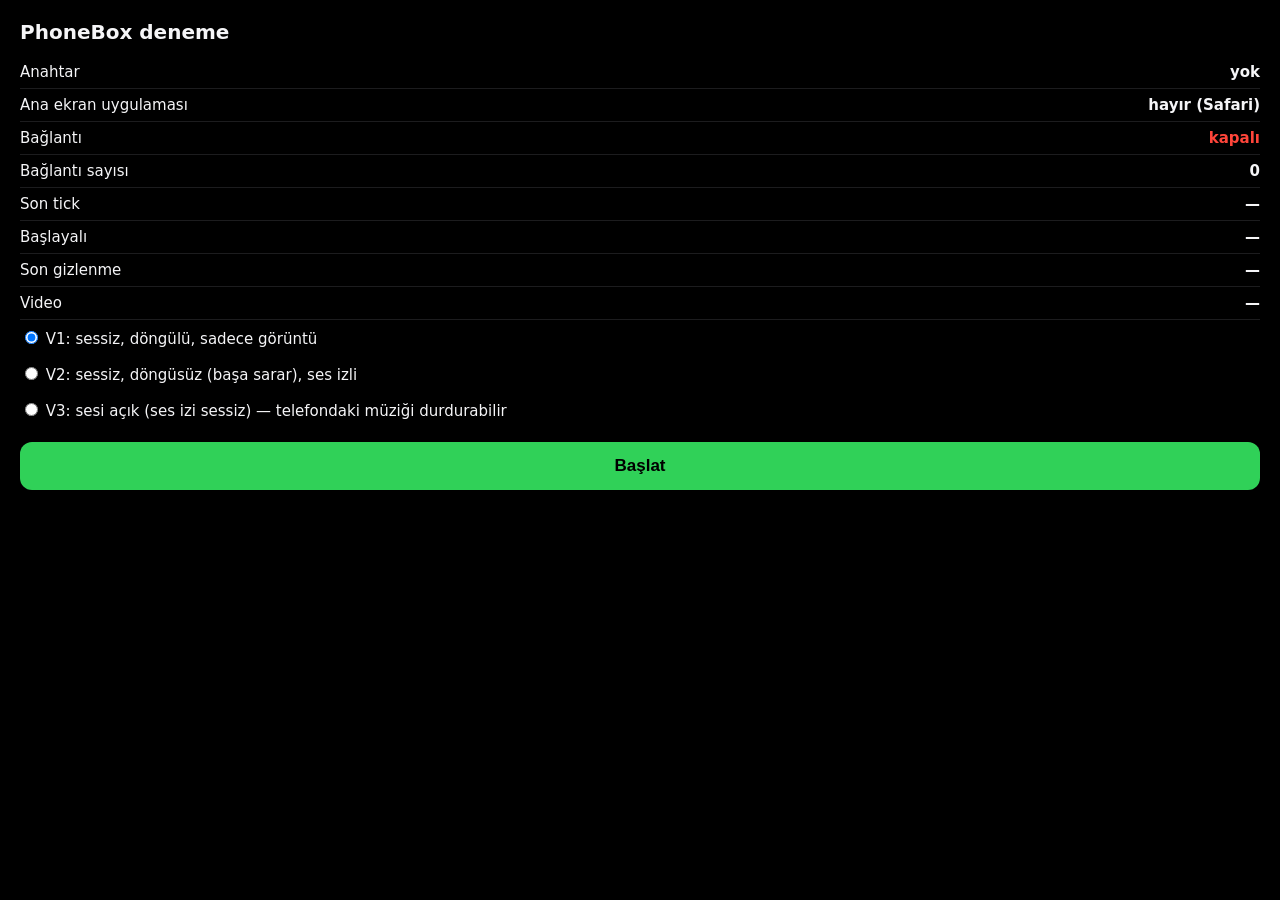
==== spike/web/index.html @ a9658ece "Add the spike server, test page and keep-awake videos The page also resumes the keep-awake video whe" ====
<!doctype html>
<html lang="tr">
<head>
<meta charset="utf-8">
<meta name="viewport" content="width=device-width, initial-scale=1, viewport-fit=cover">
<meta name="apple-mobile-web-app-capable" content="yes">
<meta name="apple-mobile-web-app-status-bar-style" content="black-translucent">
<title>PhoneBox Spike</title>
<style>
  body { margin: 0; padding: 20px; background: #000; color: #f5f5f7; font: 15px -apple-system, system-ui, sans-serif; }
  h1 { font-size: 20px; margin: 0 0 12px; }
  .row { display: flex; justify-content: space-between; padding: 7px 0; border-bottom: 1px solid #1c1c1e; }
  .row b { font-weight: 600; text-align: right; }
  label { display: block; padding: 8px 0; }
  button { margin-top: 14px; width: 100%; padding: 14px; font-size: 17px; border: 0; border-radius: 12px; background: #30d158; color: #000; font-weight: 600; }
  #keepawake { position: fixed; right: 0; bottom: 0; width: 2px; height: 2px; opacity: 0.01; }
  .ok { color: #30d158; } .bad { color: #ff453a; }
</style>
</head>
<body>
<h1>PhoneBox deneme</h1>
<div class="row"><span>Anahtar</span><b id="key">—</b></div>
<div class="row"><span>Ana ekran uygulaması</span><b id="standalone">—</b></div>
<div class="row"><span>Bağlantı</span><b id="conn">—</b></div>
<div class="row"><span>Bağlantı sayısı</span><b id="connects">0</b></div>
<div class="row"><span>Son tick</span><b id="tick">—</b></div>
<div class="row"><span>Başlayalı</span><b id="elapsed">—</b></div>
<div class="row"><span>Son gizlenme</span><b id="hidden">—</b></div>
<div class="row"><span>Video</span><b id="video">—</b></div>

<label><input type="radio" name="variant" value="v1" checked> V1: sessiz, döngülü, sadece görüntü</label>
<label><input type="radio" name="variant" value="v2"> V2: sessiz, döngüsüz (başa sarar), ses izli</label>
<label><input type="radio" name="variant" value="v3"> V3: sesi açık (ses izi sessiz) — telefondaki müziği durdurabilir</label>
<button id="start">Başlat</button>

<video id="keepawake" playsinline></video>

<script>
const $ = (id) => document.getElementById(id);
const startedAt = Date.now();
let started = null;

// Key: from the URL fragment first, then localStorage.
const fragmentKey = new URLSearchParams(location.hash.slice(1)).get("k");
let storedKey = null;
try { storedKey = localStorage.getItem("pb-key"); } catch (e) {}
const key = fragmentKey || storedKey;
try { if (fragmentKey) localStorage.setItem("pb-key", fragmentKey); } catch (e) {}
$("key").textContent = key ? `${key} (${fragmentKey ? "adresten" : "localStorage'dan"})` : "yok";
$("standalone").textContent = navigator.standalone ? "evet" : "hayır (Safari)";

// Logs go to the Mac; queued while the socket is closed.
const queue = [];
let socket = null, connects = 0, retry = 0;
function send(msg) {
  const line = JSON.stringify({ type: "log", msg });
  if (socket && socket.readyState === 1) socket.send(line); else queue.push(line);
}
function elapsed() {
  const s = Math.round((Date.now() - (started || startedAt)) / 1000);
  return `${Math.floor(s / 60)} dk ${s % 60} sn`;
}
function connect() {
  if (socket && socket.readyState <= 1) return;
  $("conn").textContent = "bağlanıyor…";
  socket = new WebSocket(`ws://${location.host}/ws`);
  socket.onopen = () => {
    connects += 1; retry = 0;
    $("conn").innerHTML = '<span class="ok">bağlı</span>';
    $("connects").textContent = connects;
    while (queue.length) socket.send(queue.shift());
    send(`ws open #${connects} after ${elapsed()} key=${key ? "yes" : "no"} standalone=${!!navigator.standalone}`);
  };
  socket.onmessage = (event) => {
    const message = JSON.parse(event.data);
    if (message.type === "tick") $("tick").textContent = message.n;
  };
  socket.onclose = () => {
    $("conn").innerHTML = '<span class="bad">kapalı</span>';
    const delay = [1000, 2000, 5000][Math.min(retry, 2)];
    retry += 1;
    setTimeout(connect, delay);
  };
}
document.addEventListener("visibilitychange", () => {
  send(`visibility ${document.visibilityState} at ${elapsed()}`);
  if (document.visibilityState === "hidden") $("hidden").textContent = elapsed();
  else {
    connect();
    // Safari pauses media while the page is hidden; resume the keep-awake video when it comes back.
    if (started && video.paused) video.play().then(() => send("video resumed")).catch((e) => send(`video resume failed: ${e.name}`));
  }
});
window.addEventListener("pageshow", (e) => { send(`pageshow persisted=${e.persisted}`); connect(); });
connect();
send(`loaded: ${navigator.userAgent}`);

// Keep-awake variants.
const video = $("keepawake");
$("start").onclick = async () => {
  const variant = document.querySelector("input[name=variant]:checked").value;
  video.loop = variant === "v1";
  video.muted = variant !== "v3";
  video.src = variant === "v1" ? "keepawake-video.mp4" : "keepawake-av.mp4";
  video.ontimeupdate = variant === "v1" ? null : () => { if (video.currentTime > 0.5) video.currentTime = Math.random() * 0.4; };
  try {
    await video.play();
    started = Date.now();
    $("video").innerHTML = `<span class="ok">${variant} oynuyor</span>`;
    send(`variant ${variant} playing`);
  } catch (error) {
    $("video").innerHTML = `<span class="bad">${error.name}</span>`;
    send(`variant ${variant} failed: ${error.name} ${error.message}`);
  }
};
video.onpause = () => send(`video paused at ${elapsed()}`);

setInterval(() => {
  $("elapsed").textContent = elapsed();
  const s = Math.round((Date.now() - (started || startedAt)) / 1000);
  if (s > 0 && s % 60 === 0) send(`alive ${elapsed()} visibility=${document.visibilityState} videoPaused=${video.paused}`);
}, 1000);
</script>
</body>
</html>
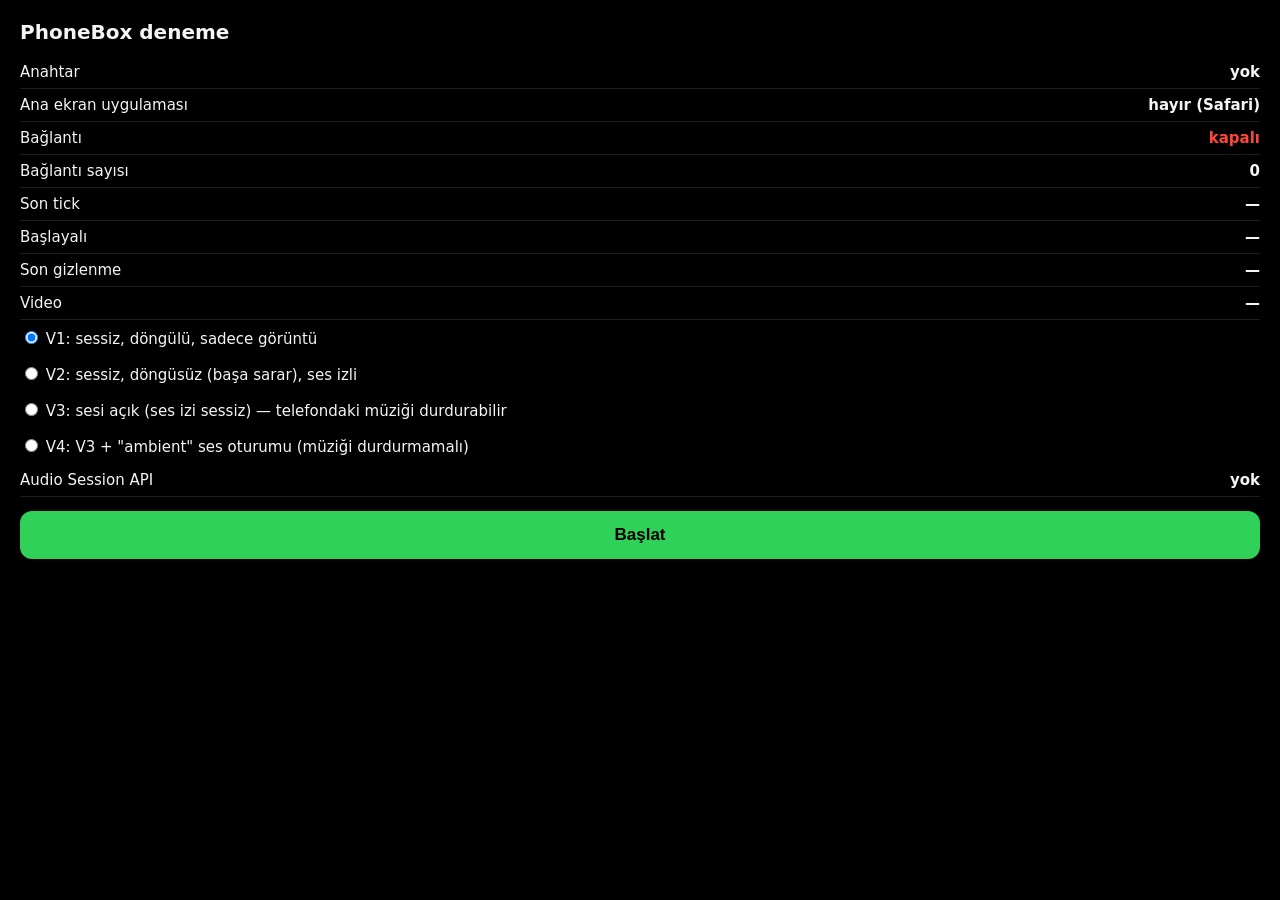
==== commit cc12ce6b: "Add the ambient audio session variant to the spike page V4 plays the unmuted keep-awake video with n" ====
--- a/spike/web/index.html
+++ b/spike/web/index.html
@@ -31,6 +31,8 @@
 <label><input type="radio" name="variant" value="v1" checked> V1: sessiz, döngülü, sadece görüntü</label>
 <label><input type="radio" name="variant" value="v2"> V2: sessiz, döngüsüz (başa sarar), ses izli</label>
 <label><input type="radio" name="variant" value="v3"> V3: sesi açık (ses izi sessiz) — telefondaki müziği durdurabilir</label>
+<label><input type="radio" name="variant" value="v4"> V4: V3 + "ambient" ses oturumu (müziği durdurmamalı)</label>
+<div class="row"><span>Audio Session API</span><b id="audiosession">—</b></div>
 <button id="start">Başlat</button>
 
 <video id="keepawake" playsinline></video>
@@ -48,6 +50,7 @@
 try { if (fragmentKey) localStorage.setItem("pb-key", fragmentKey); } catch (e) {}
 $("key").textContent = key ? `${key} (${fragmentKey ? "adresten" : "localStorage'dan"})` : "yok";
 $("standalone").textContent = navigator.standalone ? "evet" : "hayır (Safari)";
+$("audiosession").textContent = navigator.audioSession ? `var (${navigator.audioSession.type})` : "yok";
 
 // Logs go to the Mac; queued while the socket is closed.
 const queue = [];
@@ -99,8 +102,13 @@
 const video = $("keepawake");
 $("start").onclick = async () => {
   const variant = document.querySelector("input[name=variant]:checked").value;
+  // V4: ask WebKit to mix this page's audio with other apps instead of interrupting them.
+  if (navigator.audioSession) {
+    navigator.audioSession.type = variant === "v4" ? "ambient" : "auto";
+    send(`audioSession.type=${navigator.audioSession.type}`);
+  }
   video.loop = variant === "v1";
-  video.muted = variant !== "v3";
+  video.muted = variant === "v1" || variant === "v2";
   video.src = variant === "v1" ? "keepawake-video.mp4" : "keepawake-av.mp4";
   video.ontimeupdate = variant === "v1" ? null : () => { if (video.currentTime > 0.5) video.currentTime = Math.random() * 0.4; };
   try {
